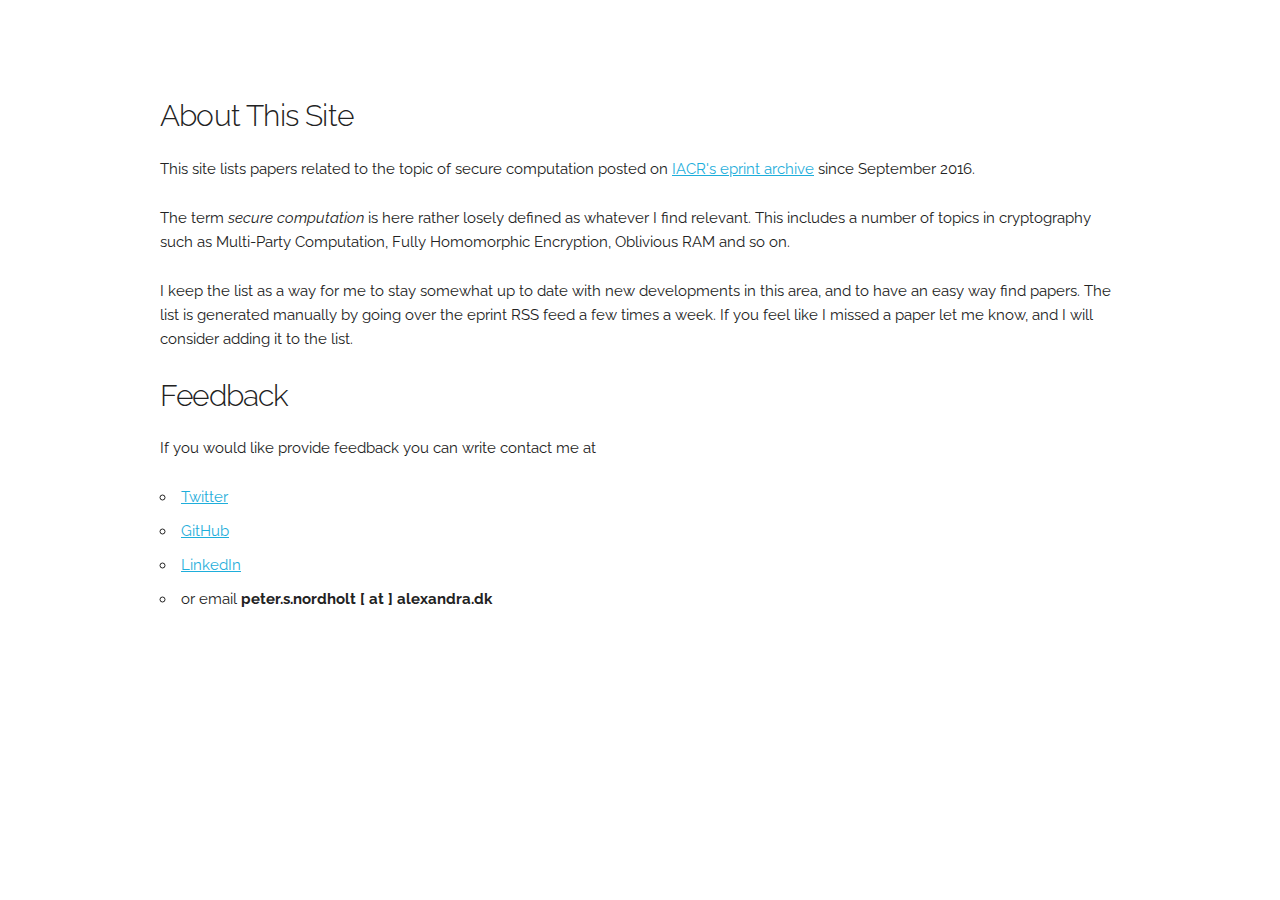
==== about.html @ dfb53cb4 "Added "About" page." ====
<!DOCTYPE html>
<html lang="en">
<head>
  <meta charset="utf-8">
  <title>About: Secure Computation Papers</title>
  <meta name="viewport" content="width=device-width, initial-scale=1">
  <link href="//fonts.googleapis.com/css?family=Raleway:400,300,600" rel="stylesheet" type="text/css">
  <link rel="stylesheet" href="css/normalize.min.css">
  <link rel="icon" type="image/png" href="images/favicon.png">
</head>
<body>
  <div class="container">
    <div class="row">
      <div class="twelve columns" id="about-site-div" style="margin-top: 10%">
        <h4>About This Site</h4>
        <p>
          This site lists papers related to the topic of secure computation posted on
          <a href="https://eprint.iacr.org/">IACR's eprint archive</a> since September 2016. 
        </p>
        <p>
          The term <em>secure computation</em> is here rather losely defined as whatever I find
          relevant. This includes a number of topics in cryptography such as Multi-Party
          Computation, Fully Homomorphic Encryption, Oblivious RAM and so on.
        </p>
        <p>
          I keep the list as a way for me to stay somewhat up to date with new developments in this
          area, and to have an easy way find papers. The list is generated manually by going over
          the eprint RSS feed a few times a week. If you feel like I missed a paper let me know, and
          I will consider adding it to the list.          
        </p>
      </div>
    </div>
    <div class="row">
      <div class="twelve columns" id="about-me-div">
        <h4>Feedback</h4>
        <p>
          If you would like provide feedback you can write contact me at 
          <ul>
            <li> <a href="https://twitter.com/GuutBoy">Twitter</a> 
            <li> <a href="https://github.com/GuutBoy">GitHub</a> 
            <li> <a href="www.linkedin.com/in/peter-sebastian-nordholt">LinkedIn</a> 
            <li> or email <strong>peter.s.nordholt [ at ] alexandra.dk</strong>
          </ul>
        </p>
      </div>
    </div>
  </div>
</body>
</html>
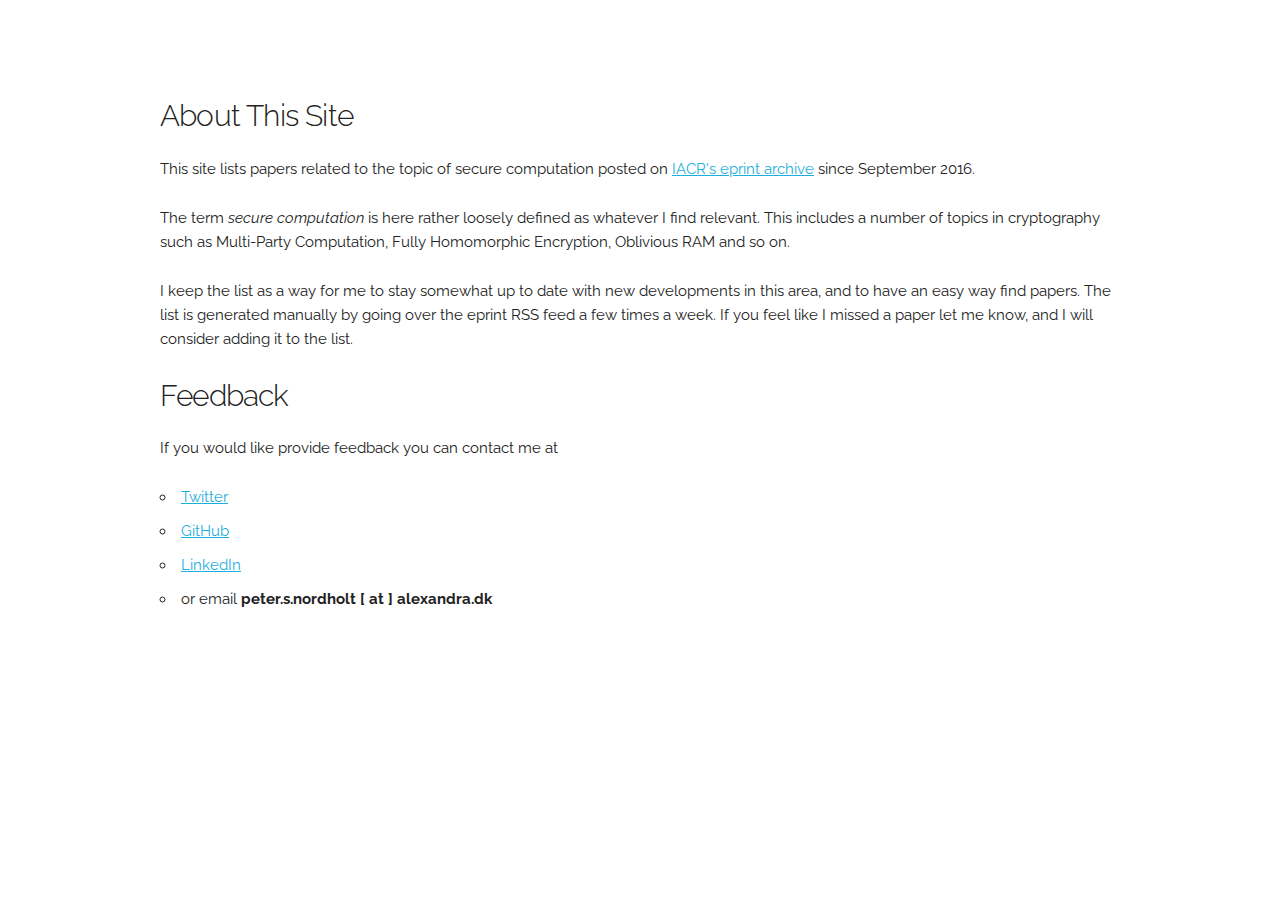
==== commit e1e7b727: "An other typo" ====
--- a/about.html
+++ b/about.html
@@ -18,7 +18,7 @@
           <a href="https://eprint.iacr.org/">IACR's eprint archive</a> since September 2016. 
         </p>
         <p>
-          The term <em>secure computation</em> is here rather losely defined as whatever I find
+          The term <em>secure computation</em> is here rather loosely defined as whatever I find
           relevant. This includes a number of topics in cryptography such as Multi-Party
           Computation, Fully Homomorphic Encryption, Oblivious RAM and so on.
         </p>
@@ -34,7 +34,7 @@
       <div class="twelve columns" id="about-me-div">
         <h4>Feedback</h4>
         <p>
-          If you would like provide feedback you can write contact me at 
+          If you would like provide feedback you can contact me at 
           <ul>
             <li> <a href="https://twitter.com/GuutBoy">Twitter</a> 
             <li> <a href="https://github.com/GuutBoy">GitHub</a> 
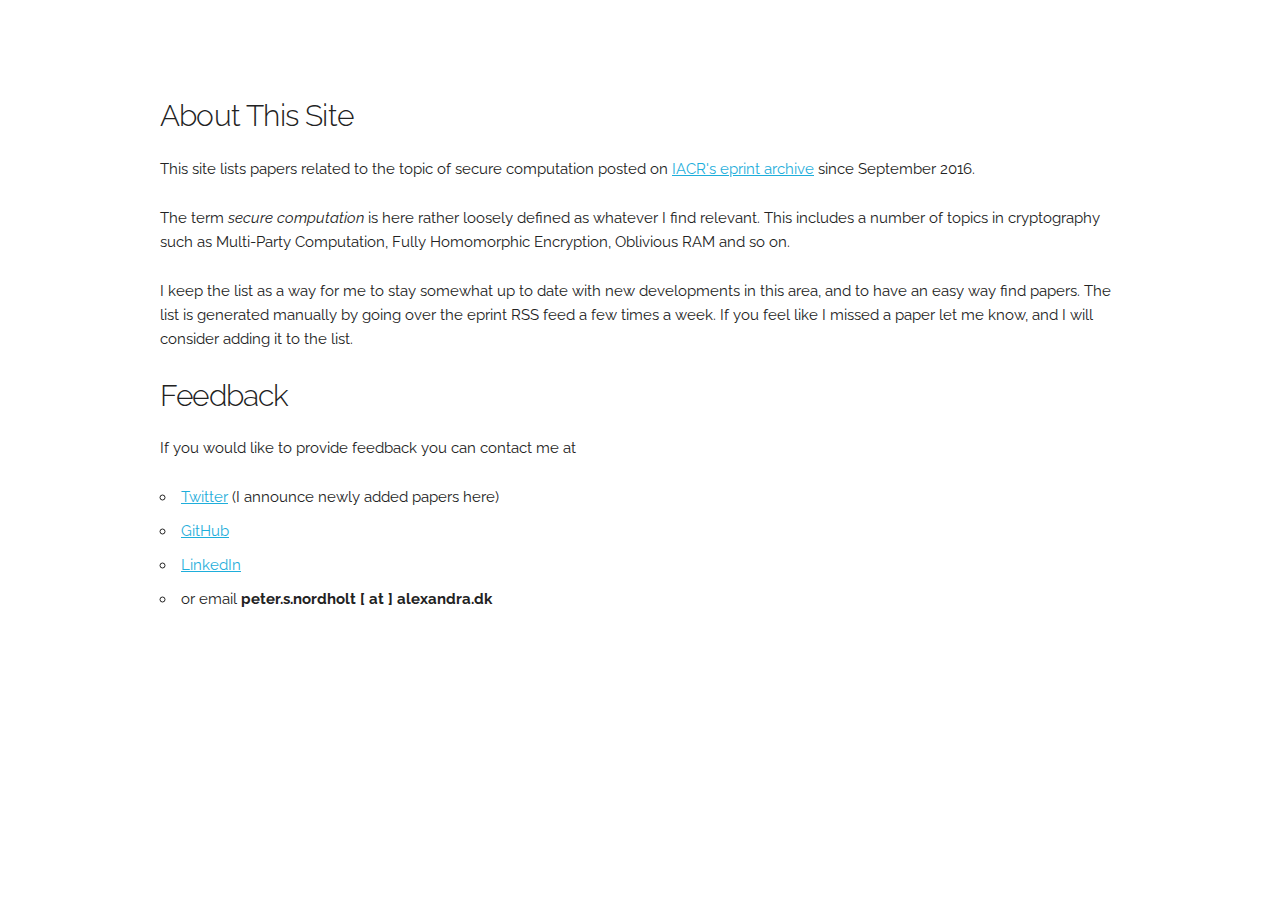
==== commit f561406a: "Yet an other typo." ====
--- a/about.html
+++ b/about.html
@@ -34,11 +34,11 @@
       <div class="twelve columns" id="about-me-div">
         <h4>Feedback</h4>
         <p>
-          If you would like provide feedback you can contact me at 
+          If you would like to provide feedback you can contact me at 
           <ul>
-            <li> <a href="https://twitter.com/GuutBoy">Twitter</a> 
+            <li> <a href="https://twitter.com/GuutBoy">Twitter</a> (I announce newly added papers here)
             <li> <a href="https://github.com/GuutBoy">GitHub</a> 
-            <li> <a href="www.linkedin.com/in/peter-sebastian-nordholt">LinkedIn</a> 
+            <li> <a href="https://www.linkedin.com/in/peter-sebastian-nordholt">LinkedIn</a> 
             <li> or email <strong>peter.s.nordholt [ at ] alexandra.dk</strong>
           </ul>
         </p>
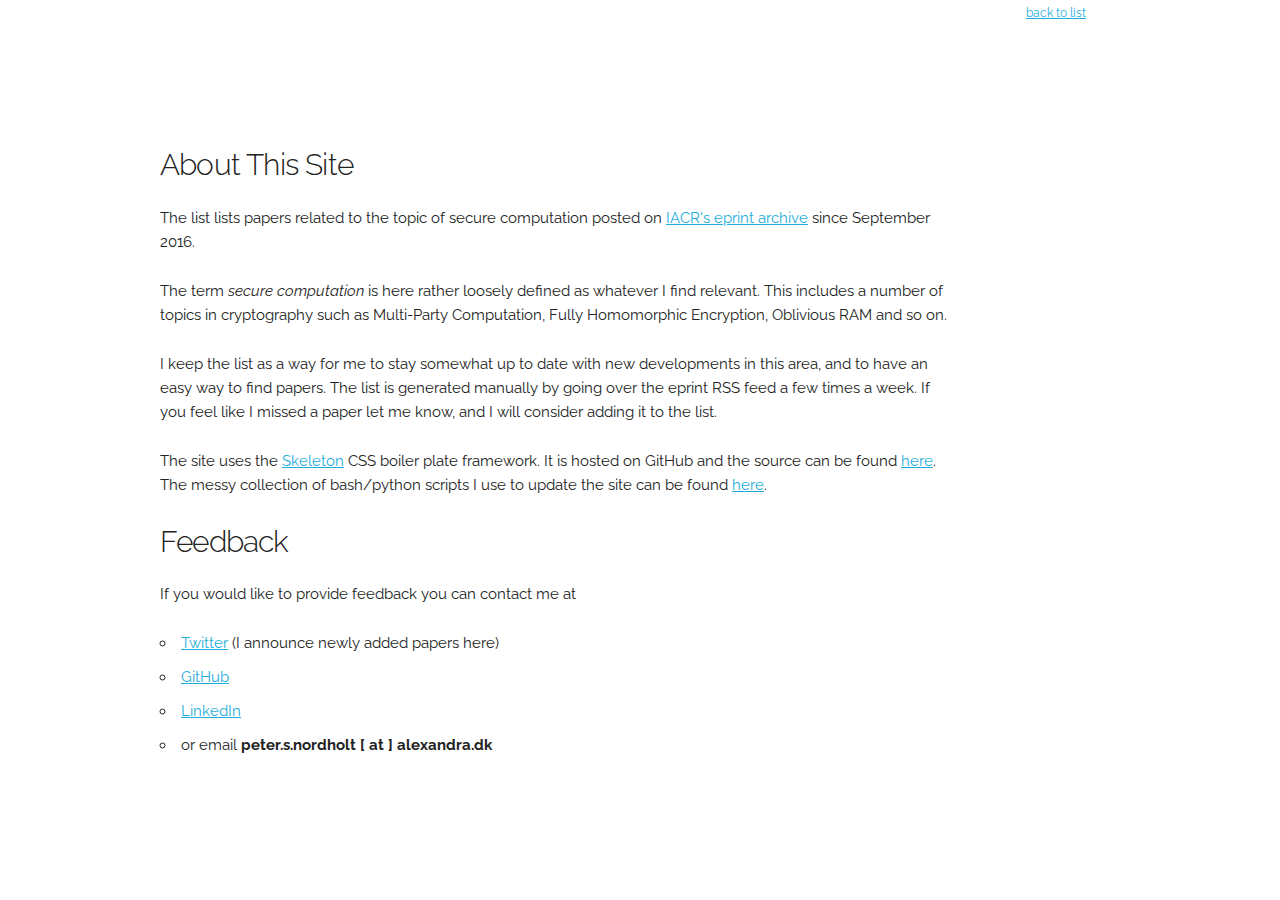
==== commit 343e4303: "Some small fixes." ====
--- a/about.html
+++ b/about.html
@@ -11,11 +11,18 @@
 <body>
   <div class="container">
     <div class="row">
-      <div class="twelve columns" id="about-site-div" style="margin-top: 10%">
+      <div class="offset-by-ten two columns" id="back-div" style="text-align:center;">
+        <p>
+          <small><a href="index.html">back to list</a></small>
+        </p>
+      </div>
+    </div>
+    <div class="row">
+      <div class="ten columns" id="about-site-div" style="margin-top: 10%">
         <h4>About This Site</h4>
         <p>
-          This site lists papers related to the topic of secure computation posted on
-          <a href="https://eprint.iacr.org/">IACR's eprint archive</a> since September 2016. 
+          The list lists papers related to the topic of secure computation posted on
+          <a href="https://eprint.iacr.org/">IACR's eprint archive</a> since September 2016.
         </p>
         <p>
           The term <em>secure computation</em> is here rather loosely defined as whatever I find
@@ -24,24 +31,32 @@
         </p>
         <p>
           I keep the list as a way for me to stay somewhat up to date with new developments in this
-          area, and to have an easy way find papers. The list is generated manually by going over
+          area, and to have an easy way to find papers. The list is generated manually by going over
           the eprint RSS feed a few times a week. If you feel like I missed a paper let me know, and
-          I will consider adding it to the list.          
+          I will consider adding it to the list.
+        </p>
+        <p>
+          The site uses the <a href="https://github.com/dhg/Skeleton">Skeleton</a> CSS boiler plate
+          framework. It is hosted on GitHub and the source can be found
+          <a href="https://github.com/GuutBoy/GuutBoy.github.io">here</a>. The messy collection of
+          bash/python scripts I use to update the site can be found
+          <a href="https://github.com/GuutBoy/listmaker">here</a>.
         </p>
       </div>
     </div>
     <div class="row">
-      <div class="twelve columns" id="about-me-div">
+      <div class="ten columns" id="about-me-div">
         <h4>Feedback</h4>
         <p>
-          If you would like to provide feedback you can contact me at 
-          <ul>
-            <li> <a href="https://twitter.com/GuutBoy">Twitter</a> (I announce newly added papers here)
-            <li> <a href="https://github.com/GuutBoy">GitHub</a> 
-            <li> <a href="https://www.linkedin.com/in/peter-sebastian-nordholt">LinkedIn</a> 
-            <li> or email <strong>peter.s.nordholt [ at ] alexandra.dk</strong>
-          </ul>
+          If you would like to provide feedback you can contact me at
         </p>
+        <ul>
+          <li> <a href="https://twitter.com/GuutBoy">Twitter</a> (I announce newly added papers
+          here)
+          <li> <a href="https://github.com/GuutBoy">GitHub</a>
+          <li> <a href="https://www.linkedin.com/in/peter-sebastian-nordholt">LinkedIn</a>
+          <li> or email <strong>peter.s.nordholt [ at ] alexandra.dk</strong>
+        </ul>
       </div>
     </div>
   </div>
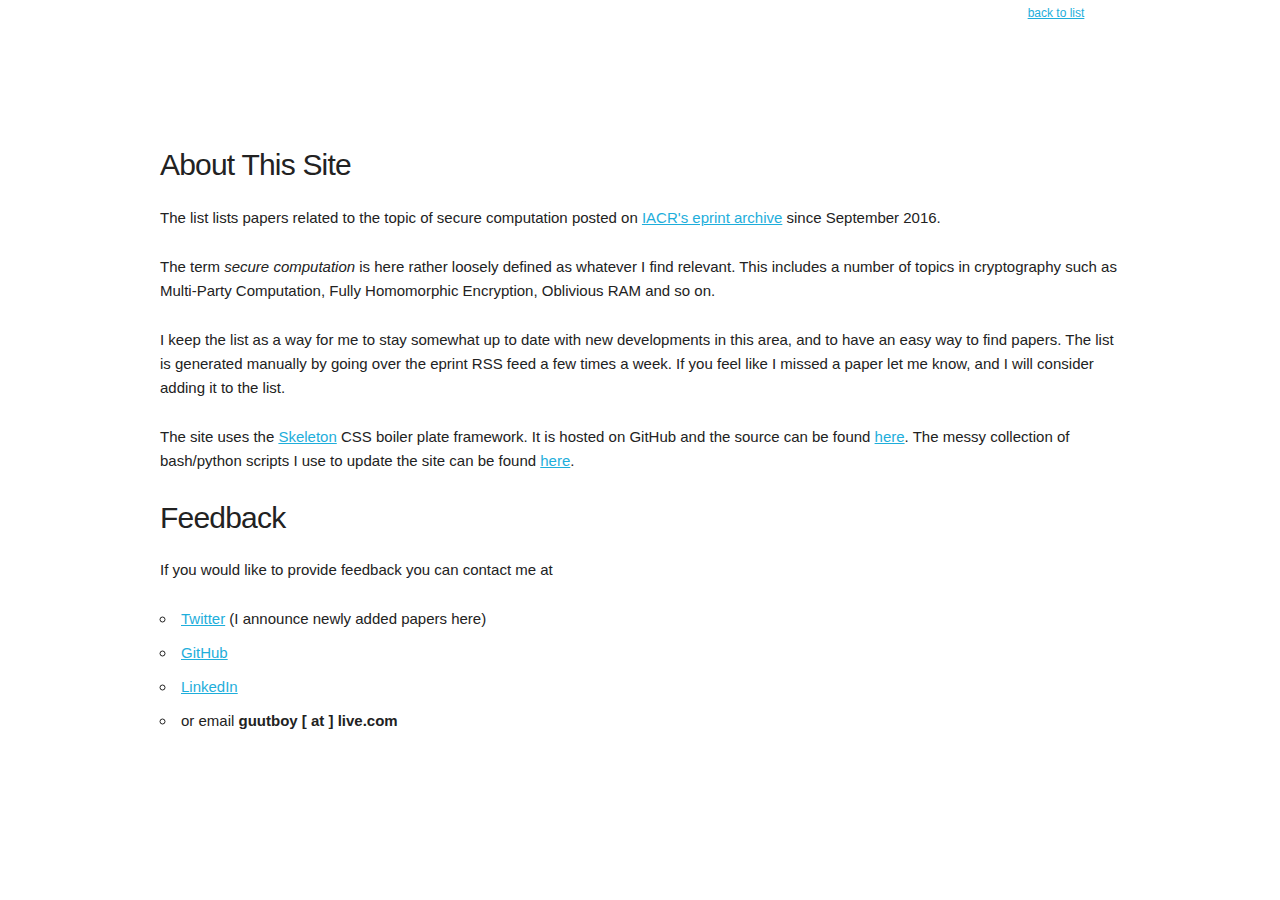
==== commit dc2a874a: "Update email address" ====
--- a/about.html
+++ b/about.html
@@ -4,7 +4,6 @@
   <meta charset="utf-8">
   <title>About: Secure Computation Papers</title>
   <meta name="viewport" content="width=device-width, initial-scale=1">
-  <link href="//fonts.googleapis.com/css?family=Raleway:400,300,600" rel="stylesheet" type="text/css">
   <link rel="stylesheet" href="css/normalize.min.css">
   <link rel="icon" type="image/png" href="images/favicon.png">
 </head>
@@ -18,7 +17,7 @@
       </div>
     </div>
     <div class="row">
-      <div class="ten columns" id="about-site-div" style="margin-top: 10%">
+      <div class="twelve columns" id="about-site-div" style="margin-top: 10%">
         <h4>About This Site</h4>
         <p>
           The list lists papers related to the topic of secure computation posted on
@@ -45,7 +44,7 @@
       </div>
     </div>
     <div class="row">
-      <div class="ten columns" id="about-me-div">
+      <div class="twelve columns" id="about-me-div">
         <h4>Feedback</h4>
         <p>
           If you would like to provide feedback you can contact me at
@@ -55,7 +54,7 @@
           here)
           <li> <a href="https://github.com/GuutBoy">GitHub</a>
           <li> <a href="https://www.linkedin.com/in/peter-sebastian-nordholt">LinkedIn</a>
-          <li> or email <strong>peter.s.nordholt [ at ] alexandra.dk</strong>
+          <li> or email <strong>guutboy [ at ] live.com</strong>
         </ul>
       </div>
     </div>
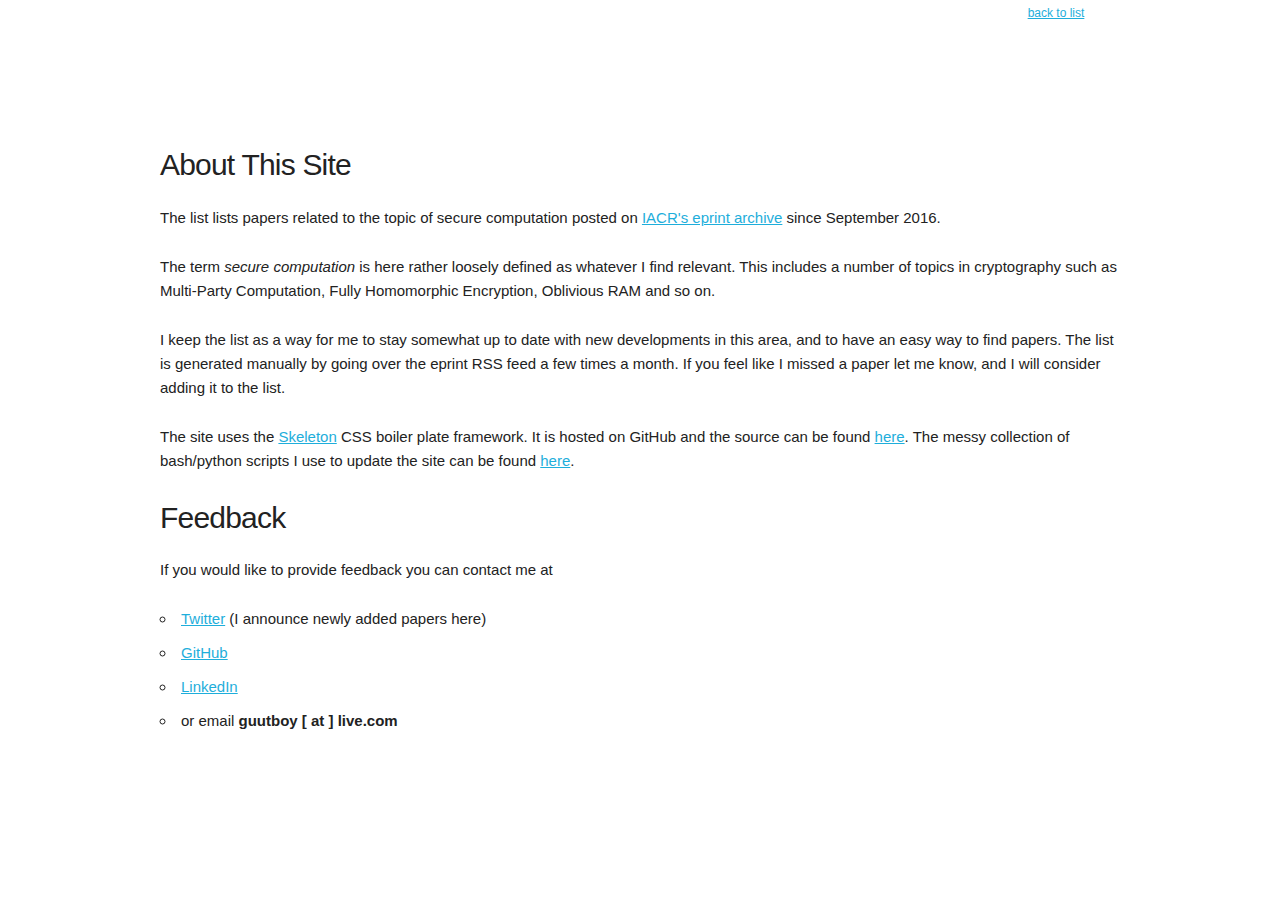
==== commit 4fb00c5b: "More realistic update frequency" ====
--- a/about.html
+++ b/about.html
@@ -31,7 +31,7 @@
         <p>
           I keep the list as a way for me to stay somewhat up to date with new developments in this
           area, and to have an easy way to find papers. The list is generated manually by going over
-          the eprint RSS feed a few times a week. If you feel like I missed a paper let me know, and
+          the eprint RSS feed a few times a month. If you feel like I missed a paper let me know, and
           I will consider adding it to the list.
         </p>
         <p>
@@ -50,8 +50,7 @@
           If you would like to provide feedback you can contact me at
         </p>
         <ul>
-          <li> <a href="https://twitter.com/GuutBoy">Twitter</a> (I announce newly added papers
-          here)
+          <li> <a href="https://twitter.com/GuutBoy">Twitter</a> (I announce newly added papers here)
           <li> <a href="https://github.com/GuutBoy">GitHub</a>
           <li> <a href="https://www.linkedin.com/in/peter-sebastian-nordholt">LinkedIn</a>
           <li> or email <strong>guutboy [ at ] live.com</strong>
